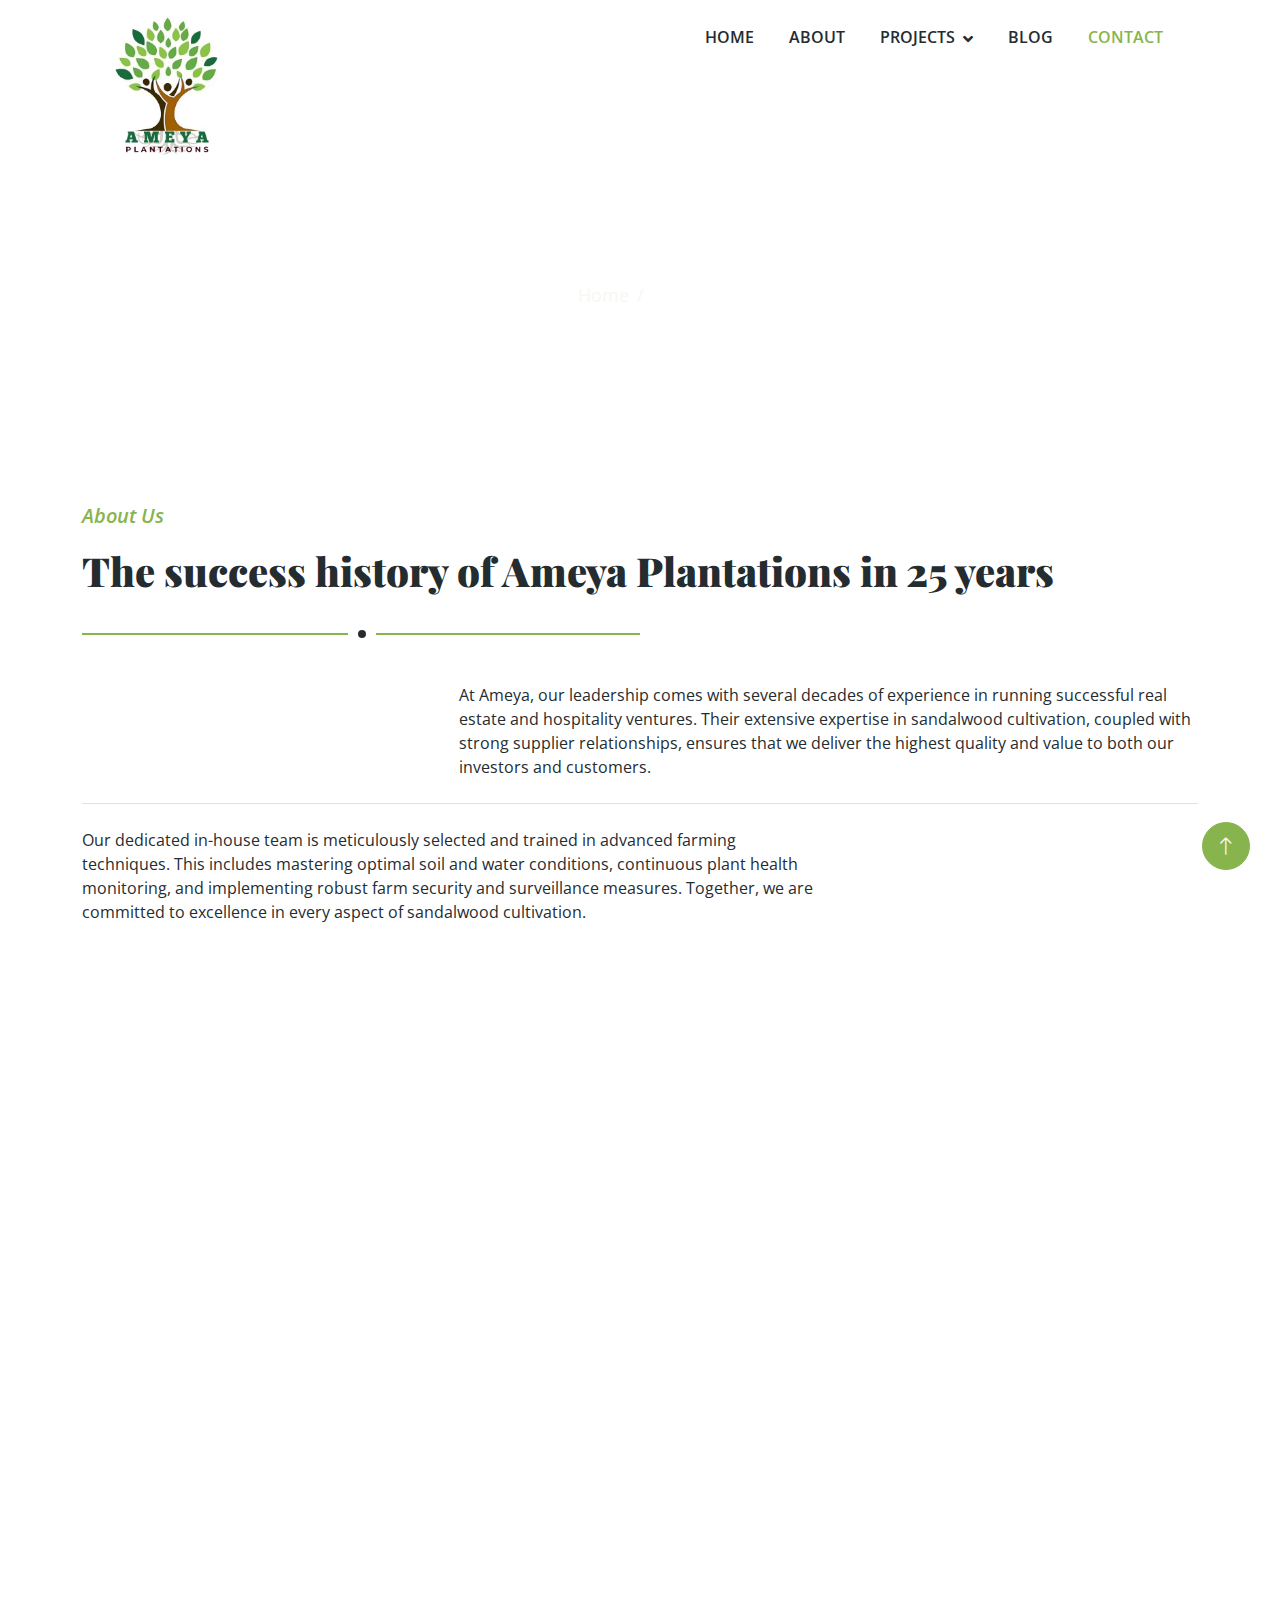
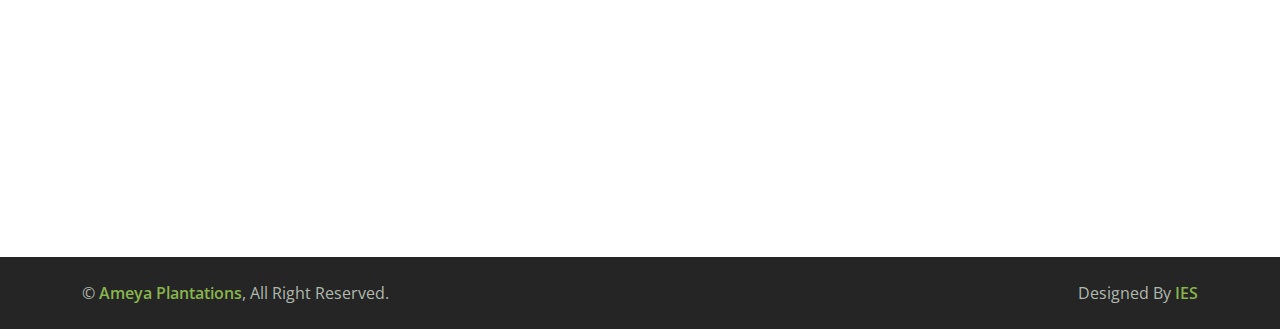
==== about.html @ 9c44b0ca "ameya" ====
<!DOCTYPE html>
<html lang="en">

<head>
    <meta charset="utf-8">
    <title>Ameya Plantations</title>
    <meta content="width=device-width, initial-scale=1.0" name="viewport">
    <meta content="" name="keywords">
    <meta content="" name="description">

    <!-- Favicon -->
    <link href="img/Plantation.jpg" rel="icon">

    <!-- Google Web Fonts -->
    <link rel="preconnect" href="https://fonts.googleapis.com">
    <link rel="preconnect" href="https://fonts.gstatic.com" crossorigin>
    <link href="https://fonts.googleapis.com/css2?family=Open+Sans:wght@400;600&family=Playfair+Display:wght@700;900&display=swap" rel="stylesheet">

    <!-- Icon Font Stylesheet -->
    <link href="https://cdnjs.cloudflare.com/ajax/libs/font-awesome/5.10.0/css/all.min.css" rel="stylesheet">
    <link href="https://cdn.jsdelivr.net/npm/bootstrap-icons@1.4.1/font/bootstrap-icons.css" rel="stylesheet">

    <!-- Libraries Stylesheet -->
    <link href="lib/animate/animate.min.css" rel="stylesheet">
    <link href="lib/owlcarousel/assets/owl.carousel.min.css" rel="stylesheet">

    <!-- Customized Bootstrap Stylesheet -->
    <link href="css/bootstrap.min.css" rel="stylesheet">

    <!-- Template Stylesheet -->
    <link href="css/style.css" rel="stylesheet">
    <style>
        .tabs {
            display: flex;
            justify-content: center;
            margin-bottom: 20px;
            gap: 20px;
        }
        .tab {
            cursor: pointer;
            padding: 10px 20px;
            font-weight: bold;
            color: #333;
        }
        .tab.active {
            color: #006d5b;
            border-bottom: 2px solid #006d5b;
        }
        .faq-section {
            display: none;
        }
        .faq-section.active {
            display: block;
        }
        .faq-item {
            border-top: 1px solid #006d5b;
            padding: 15px 0;
            cursor: pointer;
            position: relative;
            text-align: left;
        }
        .faq-question {
            font-size: 16px;
            margin: 0;
            font-weight: bold;
            color: #333;
        }
        .faq-answer {
            display: none;
            padding-top: 10px;
            color: #333;
            font-size: 15px;
            line-height: 1.6;
        }
        .faq-item.active .faq-answer {
            display: block;
        }
        .faq-item:after {
            content: "▼";
            font-size: 12px;
            position: absolute;
            right: 0;
            top: 20px;
            color: #333;
        }
        .faq-item.active:after {
            content: "▲";
        }
    </style>
</head>

<body>
    <!-- Spinner Start -->
    <div id="spinner" class="show bg-white position-fixed translate-middle w-100 vh-100 top-50 start-50 d-flex align-items-center justify-content-center">
        <div class="spinner-border text-primary" role="status" style="width: 3rem; height: 3rem;"></div>
    </div>
    <!-- Spinner End -->

    
    <!-- Navbar Start -->
    <div class="container-fluid bg-white sticky-top">
        <div class="container">
            <nav class="navbar navbar-expand-lg bg-white navbar-light py-2 py-lg-0">
                <a href="index.html" class="navbar-brand">
                    <img class="img-fluid" src="img/Plantation.jpg" alt="Logo">
                </a>
                <button type="button" class="navbar-toggler ms-auto me-0" data-bs-toggle="collapse" data-bs-target="#navbarCollapse">
                    <span class="navbar-toggler-icon"></span>
                </button>
                <div class="collapse navbar-collapse" id="navbarCollapse">
                    <div class="navbar-nav ms-auto">
                        <a href="index.html" class="nav-item nav-link">Home</a>
                        <a href="about.html" class="nav-item nav-link">About</a>
                        <div class="nav-item dropdown">
                            <a href="#" class="nav-link dropdown-toggle" data-bs-toggle="dropdown">Projects</a>
                            <div class="dropdown-menu bg-light rounded-0 m-0">
                                <a href="project_page.html" class="dropdown-item">Ameya - Vinukonda</a>
                            </div>
                        </div>
                        <a href="blog.html" class="nav-item nav-link">Blog</a>
                        <a href="contact.html" class="nav-item nav-link active">Contact</a>
                    </div>
                </div>
            </nav>
        </div>
    </div>
    <!-- Navbar End -->


    <!-- Page Header Start -->
    <div class="container-fluid page-header py-5 mb-5 wow fadeIn" data-wow-delay="0.1s">
        <div class="container text-center py-5">
            <h1 class="display-2 text-white mb-4 animated slideInDown">About Us</h1>
            <nav aria-label="breadcrumb animated slideInDown">
                <ol class="breadcrumb justify-content-center mb-0">
                    <li class="breadcrumb-item"><a href="#">Home</a></li>
                    <!-- <li class="breadcrumb-item"><a href="#">Pages</a></li> -->
                    <li class="breadcrumb-item text-white" aria-current="page">About</li>
                </ol>
            </nav>
        </div>
    </div>
    <!-- Page Header End -->


    <!-- About Start -->
    <div class="container-xxl py-5">
        <div class="container">
            <div class="row g-5">
               
                <div class="col-lg-12 wow fadeIn" data-wow-delay="0.5s">
                    <div class="section-title">
                        <p class="fs-5 fw-medium fst-italic text-primary">About Us</p>
                        <h1 class="display-6">The success history of Ameya Plantations in 25 years</h1>
                    </div>
                    <div class="row g-3 mb-4">
                        <div class="col-sm-4">
                            <img class="img-fluid bg-white w-100" src="img/about_1.jpg" alt="">
                        </div>
                        <div class="col-sm-8">
                            <!-- <h5>Our tea is one of the most popular drinks in the world</h5> -->
                            <p class="mb-0">At Ameya, our leadership comes with several decades of experience in running successful real estate and hospitality ventures. Their extensive expertise in sandalwood cultivation, coupled with strong supplier relationships, ensures that we deliver the highest quality and value to both our investors and customers.</p>
                        </div>
                    </div>
                    <div class="border-top mb-4"></div>
                    <div class="row g-3">
                        <div class="col-sm-8">
                            <!-- <h5>Daily use of a cup of tea is good for your health</h5> -->
                            <p class="mb-0">Our dedicated in-house team is meticulously selected and trained in advanced farming techniques. This includes mastering optimal soil and water conditions, continuous plant health monitoring, and implementing robust farm security and surveillance measures. Together, we are committed to excellence in every aspect of sandalwood cultivation.</p>
                        </div>
                        <div class="col-sm-4">
                            <img class="img-fluid bg-white w-100" src="img/about_2.jpg" alt="">
                        </div>
                    </div>
                </div>
                <div class="col-lg-12">
                    <div class="row g-3">
                        <div class="col-6 text-end">
                            <img class="img-fluid bg-white w-100 mb-3 wow fadeIn" data-wow-delay="0.1s" src="img/team_1.jpg" alt="">
                            <img class="img-fluid bg-white w-50 wow fadeIn" data-wow-delay="0.2s" src="" alt="">
                        </div>
                        <div class="col-6">
                            <img class="img-fluid bg-white w-50 mb-3 wow fadeIn" data-wow-delay="0.3s" src="" alt="">
                            <img class="img-fluid bg-white w-100 wow fadeIn" data-wow-delay="0.4s" src="img/team_2.jpg" alt="">
                        </div>
                    </div>
                </div>
                <div class="col-lg-12 wow fadeIn" data-wow-delay="0.5s">
                    <div class="section-title">
                        <p class="fs-5 fw-medium fst-italic text-primary">Frequently Asked Questions</p>
                        <!-- <h1 class="display-6">The success history of Ameya Plantations in 25 years</h1> -->
                    </div>
                    <div class="tabs">
                        <div class="tab active" onclick="showTab('general')">General</div>
                        <div class="tab" onclick="showTab('investment')">Investment</div>
                        <div class="tab" onclick="showTab('legal')">Legal</div>
                    </div>
                
                    <div id="general" class="faq-section active">
                        <div class="faq-item" onclick="toggleFAQ(this)">
                            <p class="faq-question">What is a managed sandalwood plantation?</p>
                            <div class="faq-answer">A managed sandalwood plantation is a professionally supervised agricultural operation where sandalwood trees are cultivated, monitored, and harvested under optimal conditions. These plantations employ advanced farming techniques, regular monitoring, and expert management to ensure the growth of high-quality sandalwood.</div>
                        </div>
                        <div class="faq-item" onclick="toggleFAQ(this)">
                            <p class="faq-question">Why should I invest in a managed sandalwood plantation?</p>
                            <div class="faq-answer">Investing in a managed sandalwood plantation offers potential long-term financial benefits while supporting sustainable agriculture.</div>
                        </div>
                        <!-- Add more FAQ items as needed -->
                    </div>
                
                    <div id="investment" class="faq-section">
                        <div class="faq-item" onclick="toggleFAQ(this)">
                            <p class="faq-question">How long does it take for sandalwood trees to mature?</p>
                            <div class="faq-answer">Sandalwood trees generally take 15-20 years to mature, depending on the growth conditions and management practices.</div>
                        </div>
                        <!-- Add more FAQ items for the "Investment" section as needed -->
                    </div>
                
                    <div id="legal" class="faq-section">
                        <div class="faq-item" onclick="toggleFAQ(this)">
                            <p class="faq-question">What legal requirements are there for owning a sandalwood plantation?</p>
                            <div class="faq-answer">Owning a sandalwood plantation may involve specific legal permits and compliance with forestry and agricultural laws in your region.</div>
                        </div>
                        <!-- Add more FAQ items for the "Legal" section as needed -->
                    </div>
                
                </div>
            </div>
        </div>
    </div>
    <!-- About End -->


    <!-- Footer Start -->
    <div class="container-fluid bg-dark footer mt-5 py-5 wow fadeIn" data-wow-delay="0.1s">
        <div class="container py-5">
            <div class="row g-5">
                <div class="col-lg-3 col-md-6">
                    <h4 class="text-primary mb-4">Ameya Plantations</h4>
                    <p class="mb-2">Invest in Premium Sandalwood through Sustainable, Advanced practices. Preserve nature while Securing Lasting Value for Future Generations.<br>Plant Trees, Protect Our Planet!</p>
                </div>
                <div class="col-lg-3 col-md-6">
                    <h4 class="text-primary mb-4">Quick Links</h4>
                    <a class="btn btn-link" href="about.html">About Us</a>
                    <a class="btn btn-link" href="project.html">Projects</a>
                    <a class="btn btn-link" href="blog.html">Blogs</a>
                    <a class="btn btn-link" href="contact.html">Contact Us</a>
                </div>
                <div class="col-lg-3 col-md-6">
                    <h4 class="text-primary mb-4">More</h4>
                    <a class="btn btn-link" href="testimonial.html">Testimonials</a>
                    <a class="btn btn-link" href="terms.html">Terms & Conditions</a>
                </div>
                <div class="col-lg-3 col-md-6">
                    <h4 class="text-primary mb-4">Follow Us</h4>
                    <div class="d-flex pt-3">
                        <a class="btn btn-square btn-primary rounded-circle me-2" href=""><i class="fab fa-facebook-f"></i></a>
                        <a class="btn btn-square btn-primary rounded-circle me-2" href=""><i class="fab fa-youtube"></i></a>
                        <a class="btn btn-square btn-primary rounded-circle me-2" href=""><i class="fab fa-instagram"></i></a>
                        <a class="btn btn-square btn-primary rounded-circle me-2" href=""><i class="fab fa-twitter"></i></a>
                    </div>
                    <!-- Image aligned to the left below Follow Us section -->
                    <div class="pt-3">
                        <img src="img/Plantation.jpg" class="img-fluid" alt="Plantation" style="width:100px; height:100px;">
                    </div>
                </div>
            </div>
        </div>
    </div>  
    <!-- Footer End -->

     <!-- Copyright Start -->
     <div class="container-fluid copyright py-4">
        <div class="container">
            <div class="row">
                <div class="col-md-6 text-center text-md-start mb-3 mb-md-0">
                    &copy; <a class="fw-medium" href="#">Ameya Plantations</a>, All Right Reserved.
                </div>
                <div class="col-md-6 text-center text-md-end">
                    <!--/*** This template is free as long as you keep the footer author’s credit link/attribution link/backlink. If you'd like to use the template without the footer author’s credit link/attribution link/backlink, you can purchase the Credit Removal License from "https://htmlcodex.com/credit-removal". Thank you for your support. ***/-->
                    Designed By <a class="fw-medium" href="">IES</a>
                </div>
            </div>
        </div>
    </div>
    <!-- Copyright End -->


    <!-- Back to Top -->
    <a href="#" class="btn btn-lg btn-primary btn-lg-square rounded-circle back-to-top"><i class="bi bi-arrow-up"></i></a>


    <!-- JavaScript Libraries -->
    <script src="https://ajax.googleapis.com/ajax/libs/jquery/3.6.1/jquery.min.js"></script>
    <script src="https://cdn.jsdelivr.net/npm/bootstrap@5.0.0/dist/js/bootstrap.bundle.min.js"></script>
    <script src="lib/wow/wow.min.js"></script>
    <script src="lib/easing/easing.min.js"></script>
    <script src="lib/waypoints/waypoints.min.js"></script>
    <script src="lib/owlcarousel/owl.carousel.min.js"></script>

    <!-- Template Javascript -->
    <script src="js/main.js"></script>
    <script>
        function showTab(tabId) {
            const tabs = document.querySelectorAll('.tab');
            tabs.forEach(tab => tab.classList.remove('active'));
    
            const sections = document.querySelectorAll('.faq-section');
            sections.forEach(section => section.classList.remove('active'));
    
            document.querySelector(`[onclick="showTab('${tabId}')"]`).classList.add('active');
            document.getElementById(tabId).classList.add('active');
        }
    
        function toggleFAQ(element) {
            element.classList.toggle('active');
        }
    </script>
</body>

</html>
---- css/style.css ----
/********** Template CSS **********/
:root {
    --primary: #88B44E;
    --secondary: #FB9F38;
    --light: #F5F8F2;
    --dark: #252C30;
}

.back-to-top {
    position: fixed;
    display: none;
    right: 30px;
    bottom: 30px;
    z-index: 99;
}

.fw-medium {
    font-weight: 600;
}

.fw-bold {
    font-weight: 700;
}

.fw-black {
    font-weight: 900;
}


/*** Spinner ***/
#spinner {
    opacity: 0;
    visibility: hidden;
    transition: opacity .5s ease-out, visibility 0s linear .5s;
    z-index: 99999;
}

#spinner.show {
    transition: opacity .5s ease-out, visibility 0s linear 0s;
    visibility: visible;
    opacity: 1;
}


/*** Button ***/
.btn {
    transition: .5s;
    font-weight: 500;
}

.btn-primary,
.btn-outline-primary:hover {
    color: var(--light);
}

.btn-secondary,
.btn-outline-secondary:hover {
    color: var(--dark);
}

.btn-square {
    width: 38px;
    height: 38px;
}

.btn-sm-square {
    width: 32px;
    height: 32px;
}

.btn-lg-square {
    width: 48px;
    height: 48px;
}

.btn-square,
.btn-sm-square,
.btn-lg-square {
    padding: 0;
    display: flex;
    align-items: center;
    justify-content: center;
    font-weight: normal;
}


/*** Navbar ***/
.sticky-top {
    top: -150px;
    transition: .5s;
}

.navbar .navbar-brand {
    position: absolute;
    padding: 0;
    width: 170px;
    height: 135px;
    top: 0;
    left: 0;
}

.navbar .navbar-nav .nav-link {
    margin-right: 35px;
    padding: 25px 0;
    color: var(--dark);
    font-weight: 600;
    text-transform: uppercase;
    outline: none;
}

.navbar .navbar-nav .nav-link:hover,
.navbar .navbar-nav .nav-link.active {
    color: var(--primary);
}

.navbar .dropdown-toggle::after {
    border: none;
    content: "\f107";
    font-family: "Font Awesome 5 Free";
    font-weight: 900;
    vertical-align: middle;
    margin-left: 8px;
}

@media (max-width: 991.98px) {
    .navbar .navbar-brand {
        width: 126px;
        height: 100px;
    }

    .navbar .navbar-nav .nav-link  {
        margin-right: 0;
        padding: 10px 0;
    }

    .navbar .navbar-nav {
        margin-top: 75px;
        border-top: 1px solid #EEEEEE;
    }
}

@media (min-width: 992px) {
    .navbar .nav-item .dropdown-menu {
        display: block;
        border: none;
        margin-top: 0;
        top: 150%;
        opacity: 0;
        visibility: hidden;
        transition: .5s;
    }

    .navbar .nav-item:hover .dropdown-menu {
        top: 100%;
        visibility: visible;
        transition: .5s;
        opacity: 1;
    }
}


/*** Header ***/
.carousel-caption {
    top: 0;
    left: 0;
    right: 0;
    bottom: 0;
    display: flex;
    align-items: center;
    /* background: rgba(136, 180, 78, .7); */
    z-index: 1;
}

.carousel-control-prev,
.carousel-control-next {
    width: 15%;
}

.carousel-control-prev-icon,
.carousel-control-next-icon {
    width: 3.5rem;
    height: 3.5rem;
    border-radius: 3.5rem;
    background-color: var(--dark);
    border: 15px solid var(--dark);
}

@media (max-width: 768px) {
    #header-carousel .carousel-item {
        position: relative;
        min-height: 450px;
    }
    
    #header-carousel .carousel-item img {
        position: absolute;
        width: 100%;
        height: 100%;
        object-fit: cover;
    }
}

.page-header {
    background: url(../img/about.jpg) center center no-repeat;
    background-size: cover;
}

.page-header .breadcrumb-item+.breadcrumb-item::before {
    color: var(--light);
}

.page-header .breadcrumb-item,
.page-header .breadcrumb-item a {
    font-size: 18px;
    color: var(--light);
}


/*** Section Title ***/
.section-title {
    position: relative;
    margin-bottom: 3rem;
    padding-bottom: 2rem;
}

.section-title::before {
    position: absolute;
    content: "";
    width: 50%;
    height: 2px;
    bottom: 0;
    left: 0;
    background: var(--primary);
}

.section-title::after {
    position: absolute;
    content: "";
    width: 28px;
    height: 28px;
    bottom: -13px;
    left: calc(25% - 13px);
    background: var(--dark);
    border: 10px solid #FFFFFF;
    border-radius: 28px;
}

.section-title.text-center::before {
    left: 25%;
}

.section-title.text-center::after {
    left: calc(50% - 13px);
}


/*** Products ***/
.product {
    background: linear-gradient(rgba(136, 180, 78, .1), rgba(136, 180, 78, .1)), url(../img/product-bg.png) left bottom no-repeat;
    background-size: auto;
}

.product-carousel .owl-nav {
    display: flex;
    justify-content: center;
    margin-top: 30px;
}

.product-carousel .owl-nav .owl-prev,
.product-carousel .owl-nav .owl-next {
    margin: 0 10px;
    width: 55px;
    height: 55px;
    display: flex;
    align-items: center;
    justify-content: center;
    color: #FFFFFF;
    background: var(--primary);
    border-radius: 55px;
    box-shadow: 0 0 45px rgba(0, 0, 0, .15);
    font-size: 25px;
    transition: .5s;
}

.product-carousel .owl-nav .owl-prev:hover,
.product-carousel .owl-nav .owl-next:hover {
    background: #FFFFFF;
    color: var(--primary);
}


/*** About ***/
.video {
    background: linear-gradient(rgba(136, 180, 78, .85), rgba(136, 180, 78, .85)), url(../img/project_7.jpg) center center no-repeat;
    background-size: cover;
}

.btn-play {
    position: relative;
    display: block;
    box-sizing: content-box;
    width: 65px;
    height: 75px;
    border-radius: 100%;
    border: none;
    outline: none !important;
    padding: 28px 30px 30px 38px;
    background: #FFFFFF;
}

.btn-play:before {
    content: "";
    position: absolute;
    z-index: 0;
    left: 50%;
    top: 50%;
    transform: translateX(-50%) translateY(-50%);
    display: block;
    width: 120px;
    height: 120px;
    background: #FFFFFF;
    border-radius: 100%;
    animation: pulse-border 1500ms ease-out infinite;
}

.btn-play:after {
    content: "";
    position: absolute;
    z-index: 1;
    left: 50%;
    top: 50%;
    transform: translateX(-50%) translateY(-50%);
    display: block;
    width: 120px;
    height: 120px;
    background: #FFFFFF;
    border-radius: 100%;
    transition: all 200ms;
}

.btn-play span {
    display: block;
    position: relative;
    z-index: 3;
    width: 0;
    height: 0;
    left: 13px;
    border-left: 40px solid var(--primary);
    border-top: 28px solid transparent;
    border-bottom: 28px solid transparent;
}

@keyframes pulse-border {
    0% {
        transform: translateX(-50%) translateY(-50%) translateZ(0) scale(1);
        opacity: 1;
    }

    100% {
        transform: translateX(-50%) translateY(-50%) translateZ(0) scale(2);
        opacity: 0;
    }
}

.modal-video .modal-dialog {
    position: relative;
    max-width: 800px;
    margin: 60px auto 0 auto;
}

.modal-video .modal-body {
    position: relative;
    padding: 0px;
}

.modal-video .close {
    position: absolute;
    width: 30px;
    height: 30px;
    right: 0px;
    top: -30px;
    z-index: 999;
    font-size: 30px;
    font-weight: normal;
    color: #FFFFFF;
    background: #000000;
    opacity: 1;
}


/*** Store ***/
.store-item .store-overlay {
    position: absolute;
    top: 0;
    left: 0;
    width: 100%;
    height: 100%;
    display: flex;
    flex-direction: column;
    align-items: center;
    justify-content: center;
    background: rgba(138, 180, 78, .3);
    opacity: 0;
    transition: .5s;
}

.store-item:hover .store-overlay {
    opacity: 1;
}


/*** Contact ***/
.contact .btn-square {
    width: 100px;
    height: 100px;
    border: 20px solid var(--light);
    background: var(--primary);
    border-radius: 50px;
}


/*** Testimonial ***/
.testimonial {
    background: linear-gradient(rgba(136, 180, 78, .85), rgba(136, 180, 78, .85)), url(../img/testimonial-bg.jpg) center center no-repeat;
    background-size: cover;
}

.testimonial-item {
    margin: 0 auto;
    max-width: 600px;
    text-align: center;
    background: #FFFFFF;
    border: 30px solid var(--primary);
}

.testimonial-item img {
    width: 60px !important;
    height: 60px !important;
    border-radius: 60px;
}

.testimonial-carousel .owl-dots {
    margin-top: 35px;
    display: flex;
    align-items: flex-end;
    justify-content: center;
}

.testimonial-carousel .owl-dot {
    position: relative;
    display: inline-block;
    margin: 0 5px;
    width: 15px;
    height: 15px;
    background: var(--primary);
    border-radius: 15px;
    transition: .5s;
}

.testimonial-carousel .owl-dot.active {
    width: 30px;
    background: var(--dark);
}


/*** Footer ***/
.footer {
    color: #B0B9AE;
}

.footer .btn.btn-link {
    display: block;
    margin-bottom: 5px;
    padding: 0;
    text-align: left;
    color: #B0B9AE;
    font-weight: normal;
    text-transform: capitalize;
    transition: .3s;
}

.footer .btn.btn-link::before {
    position: relative;
    content: "\f105";
    font-family: "Font Awesome 5 Free";
    font-weight: 900;
    color: var(--primary);
    margin-right: 10px;
}

.footer .btn.btn-link:hover {
    color: var(--light);
    letter-spacing: 1px;
    box-shadow: none;
}

.copyright {
    color: #B0B9AE;
}

.copyright {
    background: #252525;
}

.copyright a:hover {
    color: #FFFFFF !important;
}
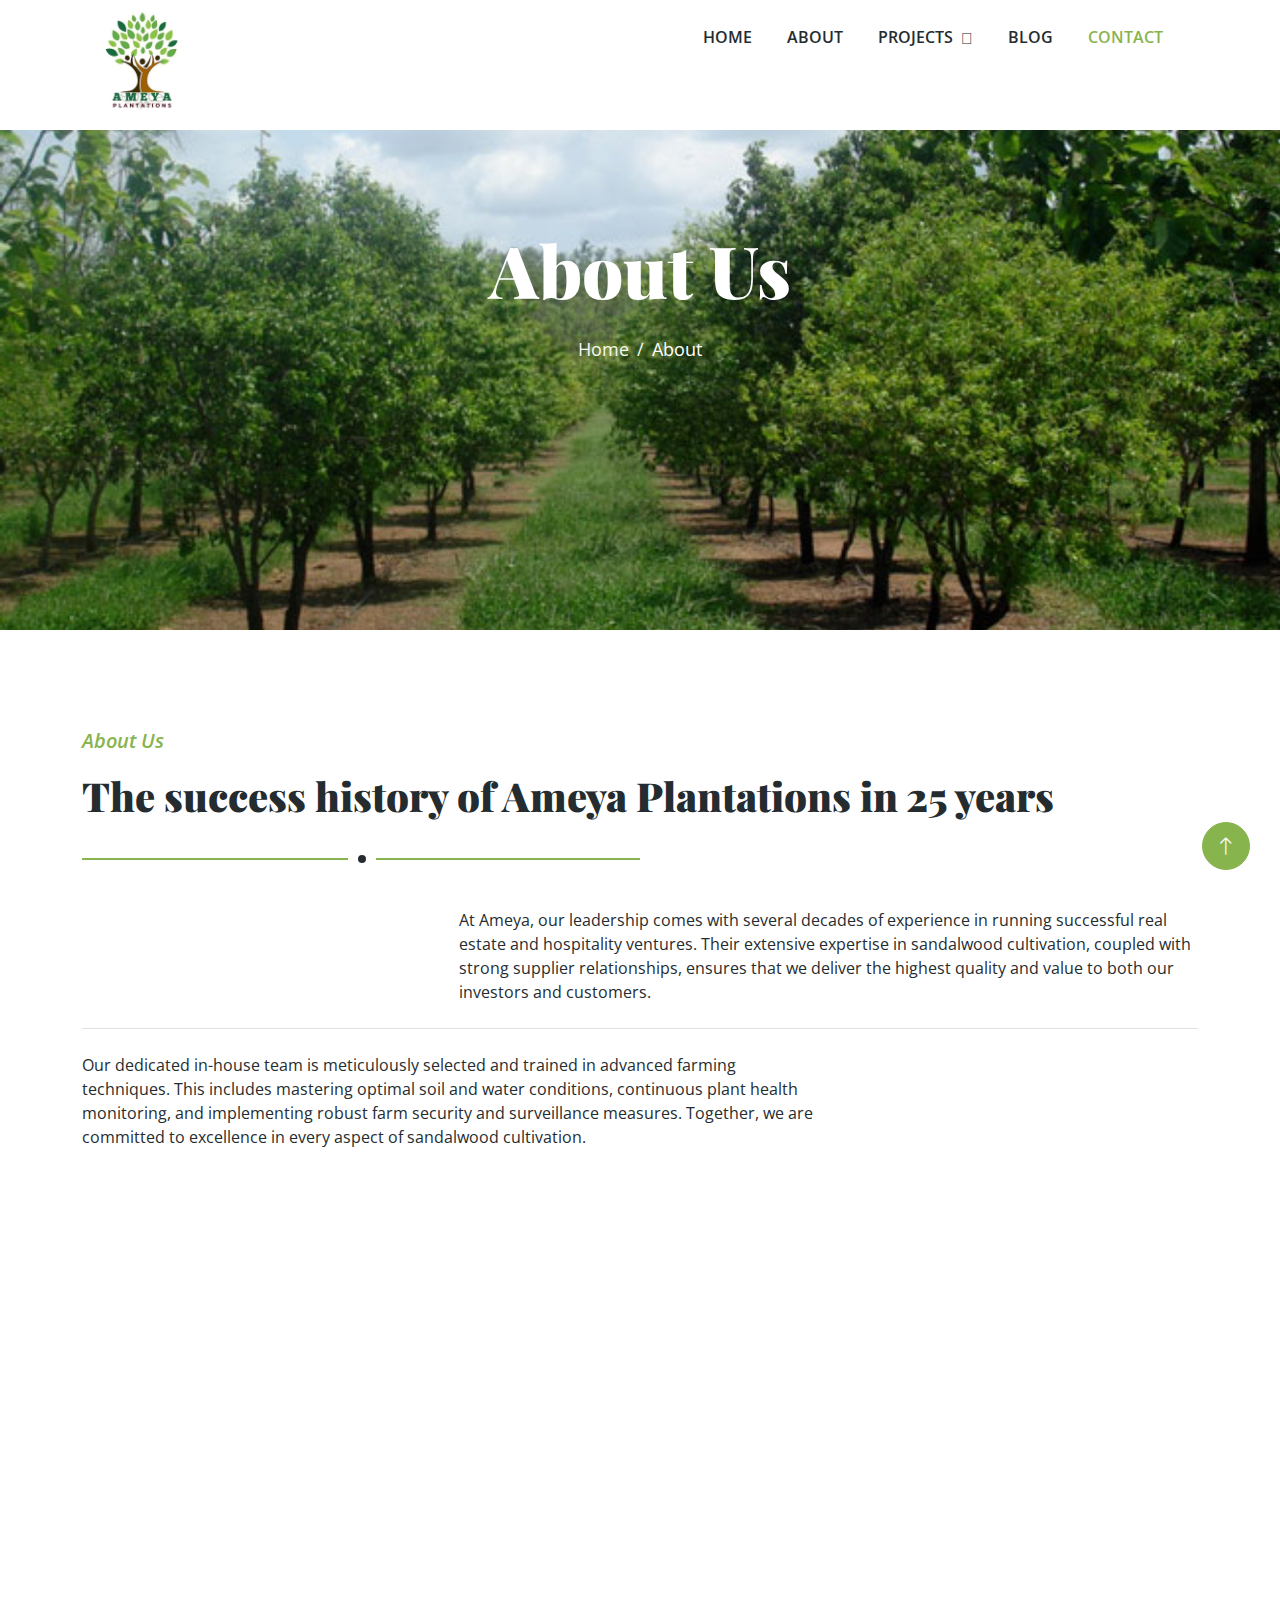
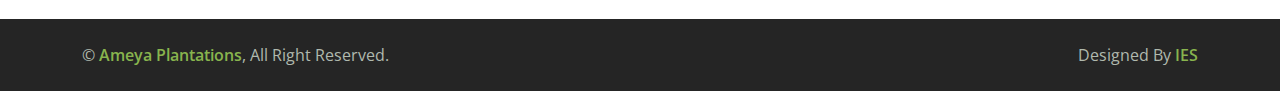
==== commit ef9a930d: "commit" ====
--- a/about.html
+++ b/about.html
@@ -96,13 +96,13 @@
     </div>
     <!-- Spinner End -->
 
-    
+
     <!-- Navbar Start -->
-    <div class="container-fluid bg-white sticky-top">
+    <div class="container-fluid bg-white sticky-top" style = "height:130px">
         <div class="container">
             <nav class="navbar navbar-expand-lg bg-white navbar-light py-2 py-lg-0">
                 <a href="index.html" class="navbar-brand">
-                    <img class="img-fluid" src="img/Plantation.jpg" alt="Logo">
+                    <img class="img-fluid" src="img/Plantation.jpg" style = "height:120px" alt="Logo">
                 </a>
                 <button type="button" class="navbar-toggler ms-auto me-0" data-bs-toggle="collapse" data-bs-target="#navbarCollapse">
                     <span class="navbar-toggler-icon"></span>
@@ -147,7 +147,7 @@
     <div class="container-xxl py-5">
         <div class="container">
             <div class="row g-5">
-               
+
                 <div class="col-lg-12 wow fadeIn" data-wow-delay="0.5s">
                     <div class="section-title">
                         <p class="fs-5 fw-medium fst-italic text-primary">About Us</p>
@@ -195,7 +195,7 @@
                         <div class="tab" onclick="showTab('investment')">Investment</div>
                         <div class="tab" onclick="showTab('legal')">Legal</div>
                     </div>
-                
+
                     <div id="general" class="faq-section active">
                         <div class="faq-item" onclick="toggleFAQ(this)">
                             <p class="faq-question">What is a managed sandalwood plantation?</p>
@@ -207,7 +207,7 @@
                         </div>
                         <!-- Add more FAQ items as needed -->
                     </div>
-                
+
                     <div id="investment" class="faq-section">
                         <div class="faq-item" onclick="toggleFAQ(this)">
                             <p class="faq-question">How long does it take for sandalwood trees to mature?</p>
@@ -215,7 +215,7 @@
                         </div>
                         <!-- Add more FAQ items for the "Investment" section as needed -->
                     </div>
-                
+
                     <div id="legal" class="faq-section">
                         <div class="faq-item" onclick="toggleFAQ(this)">
                             <p class="faq-question">What legal requirements are there for owning a sandalwood plantation?</p>
@@ -223,7 +223,7 @@
                         </div>
                         <!-- Add more FAQ items for the "Legal" section as needed -->
                     </div>
-                
+
                 </div>
             </div>
         </div>
@@ -232,41 +232,7 @@
 
 
     <!-- Footer Start -->
-    <div class="container-fluid bg-dark footer mt-5 py-5 wow fadeIn" data-wow-delay="0.1s">
-        <div class="container py-5">
-            <div class="row g-5">
-                <div class="col-lg-3 col-md-6">
-                    <h4 class="text-primary mb-4">Ameya Plantations</h4>
-                    <p class="mb-2">Invest in Premium Sandalwood through Sustainable, Advanced practices. Preserve nature while Securing Lasting Value for Future Generations.<br>Plant Trees, Protect Our Planet!</p>
-                </div>
-                <div class="col-lg-3 col-md-6">
-                    <h4 class="text-primary mb-4">Quick Links</h4>
-                    <a class="btn btn-link" href="about.html">About Us</a>
-                    <a class="btn btn-link" href="project.html">Projects</a>
-                    <a class="btn btn-link" href="blog.html">Blogs</a>
-                    <a class="btn btn-link" href="contact.html">Contact Us</a>
-                </div>
-                <div class="col-lg-3 col-md-6">
-                    <h4 class="text-primary mb-4">More</h4>
-                    <a class="btn btn-link" href="testimonial.html">Testimonials</a>
-                    <a class="btn btn-link" href="terms.html">Terms & Conditions</a>
-                </div>
-                <div class="col-lg-3 col-md-6">
-                    <h4 class="text-primary mb-4">Follow Us</h4>
-                    <div class="d-flex pt-3">
-                        <a class="btn btn-square btn-primary rounded-circle me-2" href=""><i class="fab fa-facebook-f"></i></a>
-                        <a class="btn btn-square btn-primary rounded-circle me-2" href=""><i class="fab fa-youtube"></i></a>
-                        <a class="btn btn-square btn-primary rounded-circle me-2" href=""><i class="fab fa-instagram"></i></a>
-                        <a class="btn btn-square btn-primary rounded-circle me-2" href=""><i class="fab fa-twitter"></i></a>
-                    </div>
-                    <!-- Image aligned to the left below Follow Us section -->
-                    <div class="pt-3">
-                        <img src="img/Plantation.jpg" class="img-fluid" alt="Plantation" style="width:100px; height:100px;">
-                    </div>
-                </div>
-            </div>
-        </div>
-    </div>  
+
     <!-- Footer End -->
 
      <!-- Copyright Start -->
@@ -304,18 +270,18 @@
         function showTab(tabId) {
             const tabs = document.querySelectorAll('.tab');
             tabs.forEach(tab => tab.classList.remove('active'));
-    
+
             const sections = document.querySelectorAll('.faq-section');
             sections.forEach(section => section.classList.remove('active'));
-    
+
             document.querySelector(`[onclick="showTab('${tabId}')"]`).classList.add('active');
             document.getElementById(tabId).classList.add('active');
         }
-    
+
         function toggleFAQ(element) {
             element.classList.toggle('active');
         }
     </script>
 </body>
 
-</html>+</html>
--- a/css/style.css
+++ b/css/style.css
@@ -116,7 +116,7 @@
 .navbar .dropdown-toggle::after {
     border: none;
     content: "\f107";
-    font-family: "Font Awesome 5 Free";
+    font-family: Arial, Helvetica, sans-serif;
     font-weight: 900;
     vertical-align: middle;
     margin-left: 8px;
@@ -190,7 +190,7 @@
         position: relative;
         min-height: 450px;
     }
-    
+
     #header-carousel .carousel-item img {
         position: absolute;
         width: 100%;
@@ -200,8 +200,9 @@
 }
 
 .page-header {
-    background: url(../img/about.jpg) center center no-repeat;
+    background: url(../img/sandalwood.webp) center center no-repeat;
     background-size: cover;
+    height: 500px;
 }
 
 .page-header .breadcrumb-item+.breadcrumb-item::before {
@@ -481,7 +482,7 @@
 .footer .btn.btn-link::before {
     position: relative;
     content: "\f105";
-    font-family: "Font Awesome 5 Free";
+    font-family: Arial, Helvetica, sans-serif;
     font-weight: 900;
     color: var(--primary);
     margin-right: 10px;
@@ -503,4 +504,4 @@
 
 .copyright a:hover {
     color: #FFFFFF !important;
-}+}
